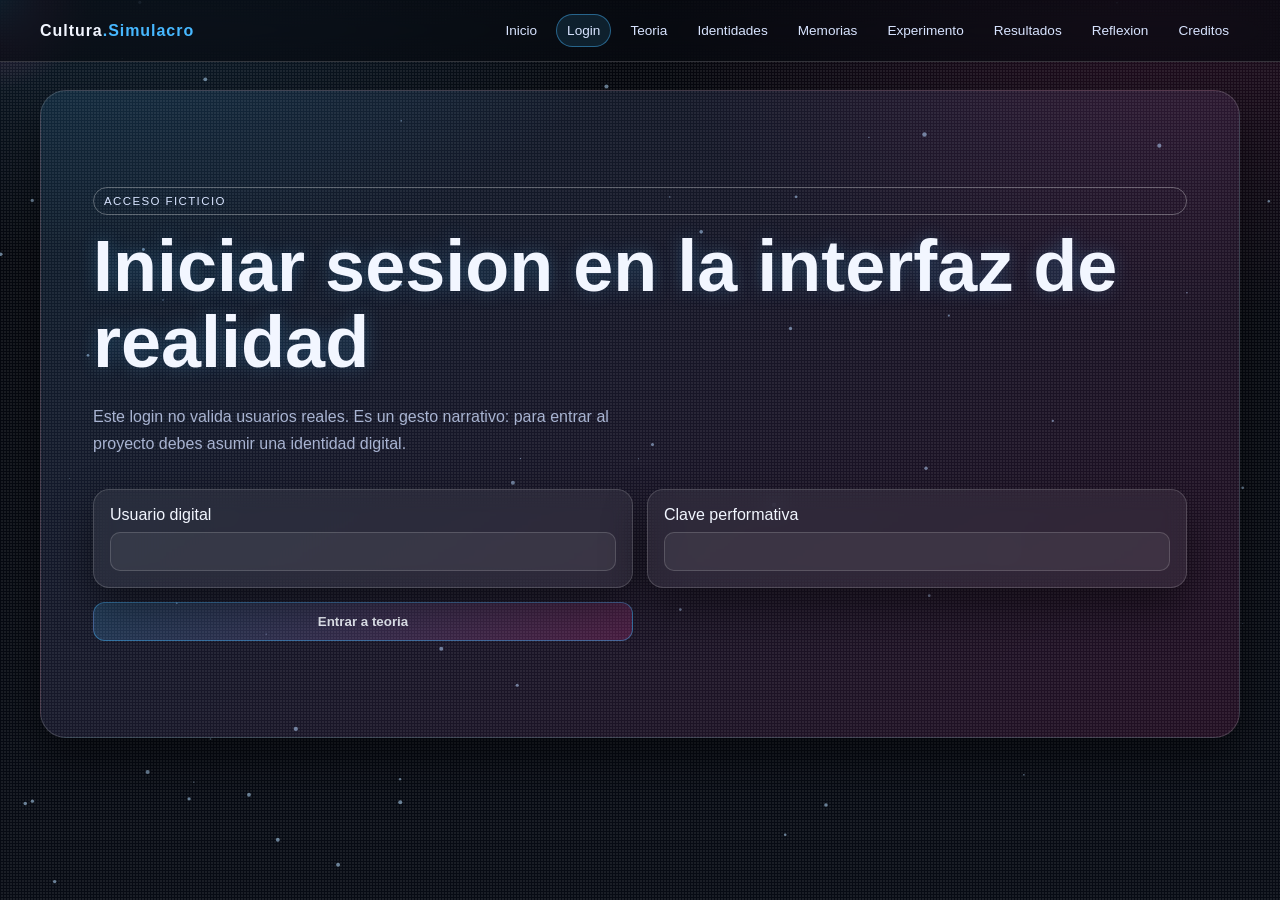
==== login.html @ affd8e9e "hola" ====
<!doctype html>
<html lang="es">
<head>
  <meta charset="utf-8">
  <meta name="viewport" content="width=device-width,initial-scale=1">
  <title>Cultura y Simulacro | Login</title>
  <link rel="stylesheet" href="css/style.css">
</head>
<body class="noise">
  <canvas id="particle-canvas"></canvas>
  <div class="cursor-glow"></div>
  <header class="topbar">
    <div class="topbar-inner">
      <div class="brand">Cultura<span>.Simulacro</span></div>
      <nav class="nav">
        <a href="index.html">Inicio</a><a href="login.html">Login</a><a href="teoria.html">Teoria</a><a href="identidades.html">Identidades</a><a href="memorias.html">Memorias</a><a href="experimento.html">Experimento</a><a href="resultados.html">Resultados</a><a href="reflexion.html">Reflexion</a><a href="creditos.html">Creditos</a>
      </nav>
    </div>
  </header>
  <main class="wrap">
    <section class="hero">
      <span class="kicker">Acceso ficticio</span>
      <h1>Iniciar sesion en la interfaz de realidad</h1>
      <p class="subtitle">Este login no valida usuarios reales. Es un gesto narrativo: para entrar al proyecto debes asumir una identidad digital.</p>
      <form id="fake-login" class="grid two" style="margin-top:16px">
        <label class="card">Usuario digital<br><input required style="margin-top:8px;width:100%;padding:11px;border-radius:10px;border:1px solid var(--line);background:rgba(255,255,255,.06);color:var(--text)"></label>
        <label class="card">Clave performativa<br><input type="password" required style="margin-top:8px;width:100%;padding:11px;border-radius:10px;border:1px solid var(--line);background:rgba(255,255,255,.06);color:var(--text)"></label>
        <button class="btn" type="submit">Entrar a teoria</button>
      </form>
    </section>
  </main>
  <script src="js/app.js"></script>
</body>
</html>
---- css/style.css ----
:root {
  --bg: #06080f;
  --bg-soft: #0d1220;
  --panel: rgba(255, 255, 255, 0.06);
  --line: rgba(255, 255, 255, 0.16);
  --text: #f2f6ff;
  --muted: #a9b4d2;
  --blue: #47b8ff;
  --magenta: #ff3ea8;
  --green: #3de3b3;
  --danger: #ff6d8f;
  --shadow: 0 20px 45px rgba(0, 0, 0, 0.45);
}

* { box-sizing: border-box; }
html { scroll-behavior: smooth; }
body {
  margin: 0;
  color: var(--text);
  font-family: Inter, "Segoe UI", Arial, sans-serif;
  background:
    radial-gradient(1100px 700px at 10% -10%, rgba(71, 184, 255, 0.17), transparent 50%),
    radial-gradient(1000px 650px at 90% 0%, rgba(255, 62, 168, 0.12), transparent 50%),
    linear-gradient(180deg, #05070d 0%, #070b14 100%);
  min-height: 100vh;
  overflow-x: hidden;
}

.noise::before {
  content: "";
  position: fixed;
  inset: 0;
  pointer-events: none;
  opacity: 0.08;
  background-image: radial-gradient(circle at 2px 2px, #fff 1px, transparent 0);
  background-size: 3px 3px;
  z-index: 1;
}

#particle-canvas {
  position: fixed;
  inset: 0;
  z-index: 0;
  pointer-events: none;
}

.cursor-glow {
  position: fixed;
  width: 180px;
  height: 180px;
  border-radius: 50%;
  background: radial-gradient(circle, rgba(71, 184, 255, 0.25), rgba(255, 62, 168, 0.1), transparent 70%);
  pointer-events: none;
  transform: translate(-50%, -50%);
  z-index: 2;
  mix-blend-mode: screen;
}

.loader {
  position: fixed;
  inset: 0;
  background: #05070d;
  display: grid;
  place-items: center;
  z-index: 99;
  transition: opacity 0.8s ease, visibility 0.8s ease;
}
.loader.hide { opacity: 0; visibility: hidden; }
.loader-card {
  border: 1px solid var(--line);
  background: linear-gradient(150deg, rgba(71, 184, 255, 0.08), rgba(255, 62, 168, 0.08));
  padding: 24px 28px;
  border-radius: 16px;
  box-shadow: var(--shadow);
  text-align: center;
}
.loader-title { margin: 0 0 8px; letter-spacing: .12em; text-transform: uppercase; }
.loader-sub { margin: 0; color: var(--muted); }
.loader-bar { margin-top: 12px; height: 6px; border-radius: 999px; overflow: hidden; background: rgba(255,255,255,.14);}
.loader-progress { height: 100%; width: 0; background: linear-gradient(90deg, var(--blue), var(--magenta)); animation: load 2s ease forwards; }
@keyframes load { to { width: 100%; } }

.topbar {
  position: sticky;
  top: 0;
  z-index: 10;
  backdrop-filter: blur(14px);
  border-bottom: 1px solid var(--line);
  background: rgba(5, 8, 15, 0.65);
}
.topbar-inner {
  width: min(1200px, 94vw);
  margin: 0 auto;
  display: flex;
  align-items: center;
  justify-content: space-between;
  gap: 16px;
  padding: 14px 0;
}
.brand { font-weight: 700; letter-spacing: .06em; }
.brand span { color: var(--blue); }
.nav {
  display: flex;
  flex-wrap: wrap;
  gap: 8px;
}
.nav a {
  color: #d8e4ff;
  text-decoration: none;
  font-size: .85rem;
  border: 1px solid transparent;
  padding: 8px 10px;
  border-radius: 999px;
  transition: .25s;
}
.nav a:hover, .nav a.active {
  border-color: rgba(71,184,255,.45);
  background: rgba(71,184,255,.12);
}

.wrap { width: min(1200px, 94vw); margin: 28px auto 70px; position: relative; z-index: 3; }
.hero {
  min-height: 72vh;
  border: 1px solid var(--line);
  border-radius: 26px;
  background: linear-gradient(145deg, rgba(71,184,255,.12), rgba(255,62,168,.11));
  box-shadow: var(--shadow);
  padding: clamp(24px, 5vw, 52px);
  display: grid;
  align-content: center;
}
.kicker {
  display: inline-block;
  text-transform: uppercase;
  letter-spacing: .12em;
  font-size: .72rem;
  border: 1px solid rgba(255,255,255,.3);
  border-radius: 999px;
  padding: 7px 10px;
  color: #d8e4ff;
}
h1 {
  margin: 14px 0 8px;
  font-size: clamp(2rem, 6vw, 4.5rem);
  line-height: 1.05;
  text-shadow: 0 0 18px rgba(71, 184, 255, 0.25);
}
.subtitle { max-width: 65ch; color: var(--muted); line-height: 1.65; }

.cta {
  margin-top: 22px;
  display: flex;
  gap: 10px;
  flex-wrap: wrap;
}
.btn {
  appearance: none;
  border: 1px solid rgba(71,184,255,.45);
  background: linear-gradient(140deg, rgba(71,184,255,.2), rgba(255,62,168,.2));
  color: var(--text);
  text-decoration: none;
  cursor: pointer;
  padding: 11px 15px;
  border-radius: 12px;
  font-weight: 600;
  transition: transform .2s, filter .2s, box-shadow .2s;
}
.btn:hover { transform: translateY(-2px); filter: brightness(1.1); box-shadow: 0 8px 20px rgba(71,184,255,.2);}
.btn.ghost { background: rgba(255,255,255,.04); border-color: rgba(255,255,255,.25); }

.grid {
  margin-top: 20px;
  display: grid;
  gap: 14px;
  grid-template-columns: repeat(3, minmax(0, 1fr));
}
.grid.two { grid-template-columns: repeat(2, minmax(0, 1fr)); }

.card {
  border: 1px solid var(--line);
  border-radius: 16px;
  background: var(--panel);
  box-shadow: var(--shadow);
  padding: 16px;
  backdrop-filter: blur(10px);
  transform: translateY(10px);
  opacity: 0;
  transition: opacity .7s ease, transform .7s ease, border-color .2s ease;
}
.card:hover { border-color: rgba(255,62,168,.45); }
.card.reveal { opacity: 1; transform: translateY(0); }
.card h3 { margin: 0 0 8px; }
.card p { margin: 0; color: var(--muted); line-height: 1.55; }

.timeline {
  margin-top: 18px;
  border-left: 2px solid rgba(71,184,255,.4);
  padding-left: 18px;
  display: grid;
  gap: 14px;
}
.timeline .item h4 { margin: 0 0 6px; color: #eaf3ff; }
.timeline .item p { margin: 0; color: var(--muted); }

.profile {
  border: 1px solid var(--line);
  border-radius: 16px;
  background: var(--panel);
  overflow: hidden;
}
.profile-head {
  padding: 14px;
  border-bottom: 1px solid var(--line);
}
.stats { display: flex; gap: 12px; color: #c8d3f2; font-size: .88rem; flex-wrap: wrap; }
.profile-meta { display: flex; gap: 12px; align-items: center; }
.follow-btn { margin-top: 8px; }
.avatar-wrap {
  width: 56px;
  height: 56px;
  border-radius: 50%;
  overflow: hidden;
  border: 1px solid var(--line);
  box-shadow: 0 0 20px rgba(71,184,255,.25);
}
.avatar { width: 100%; height: 100%; object-fit: cover; display: block; }
.posts {
  display: grid;
  grid-template-columns: repeat(3, minmax(0, 1fr));
  gap: 8px;
  padding: 10px;
}
.post {
  aspect-ratio: 1/1;
  border-radius: 10px;
  background: linear-gradient(145deg, rgba(71,184,255,.3), rgba(255,62,168,.25));
  overflow: hidden;
}
.post.warm { background: linear-gradient(145deg, rgba(255,190,120,.28), rgba(255,110,150,.2)); }
.post img { width: 100%; height: 100%; object-fit: cover; display: block; cursor: pointer; }
.ig-post { aspect-ratio: auto; padding: 0; background: rgba(6,10,20,.85); }
.ig-actions {
  display: flex;
  justify-content: space-between;
  align-items: center;
  padding: 8px;
  border-top: 1px solid var(--line);
}
.heart-btn {
  border-color: rgba(255, 62, 168, 0.55);
  color: #ffd6eb;
  min-width: 44px;
  text-align: center;
  font-size: 1rem;
  line-height: 1;
}
.heart-btn.liked { color: #ff3e63; border-color: rgba(255, 62, 99, 0.75); box-shadow: 0 0 14px rgba(255,62,99,.35); }
.heart-btn.like-burst { animation: heartPop .23s ease; }
@keyframes heartPop {
  0% { transform: scale(1); }
  50% { transform: scale(1.22); }
  100% { transform: scale(1); }
}
.like-count { color: #e8f0ff; font-size: .84rem; }
.ig-comments {
  padding: 0 8px 8px;
  max-height: 180px;
  overflow-y: auto;
}
.ig-news { padding: 0 8px 8px; color: #dce8ff; font-size: .8rem; line-height: 1.35; margin: 0; }
.ig-comments p { margin: 4px 0; color: #d8e4ff; font-size: .78rem; line-height: 1.3; }
.ig-comment-row { display: grid; grid-template-columns: 22px 1fr; gap: 6px; align-items: start; margin: 5px 0; }
.ig-comment-avatar { width: 22px; height: 22px; border-radius: 50%; object-fit: cover; border: 1px solid rgba(255,255,255,.2); }
.ig-comment-user { color: #ffffff; font-weight: 600; margin-right: 4px; }
.ig-caption { padding: 0 8px 8px; color: #d8e4ff; font-size: .8rem; line-height: 1.35; }
.ig-metrics { padding: 0 8px 8px; margin: 0; font-size: .78rem; }
.comment-form {
  display: grid;
  grid-template-columns: 1fr auto;
  gap: 6px;
  padding: 0 8px 8px;
}
.comment-form input {
  border-radius: 8px;
  border: 1px solid var(--line);
  background: rgba(255,255,255,.06);
  color: var(--text);
  padding: 7px 9px;
  font-size: .8rem;
}
.comment-form .btn { padding: 7px 9px; font-size: .78rem; }

.vote-panel {
  margin-top: 14px;
  border: 1px solid var(--line);
  border-radius: 14px;
  padding: 14px;
  background: rgba(0,0,0,.3);
}
.vote-panel p { margin: 0 0 8px; color: #dbe6ff; }

.memory-grid {
  margin-top: 16px;
  display: grid;
  gap: 12px;
  grid-template-columns: repeat(3, minmax(0, 1fr));
}
.memory {
  border: 1px solid var(--line);
  border-radius: 14px;
  background: rgba(255,255,255,.06);
  transform: rotate(var(--r, -1deg));
  padding: 10px;
}
.memory .shot {
  height: 140px;
  width: 100%;
  border-radius: 8px;
  object-fit: cover;
  margin-bottom: 8px;
}
.memory-vote-active {
  border-color: rgba(71, 184, 255, 0.8) !important;
  box-shadow: 0 0 0 1px rgba(71, 184, 255, 0.5), 0 0 16px rgba(71, 184, 255, 0.26);
}
.memory-vote-pop {
  animation: memoryPulse .26s ease;
}
@keyframes memoryPulse {
  0% { transform: scale(1) rotate(var(--r, 0deg)); }
  50% { transform: scale(1.015) rotate(var(--r, 0deg)); }
  100% { transform: scale(1) rotate(var(--r, 0deg)); }
}
.memory.revealed-true { border-color: rgba(61,227,179,.75); box-shadow: 0 0 18px rgba(61,227,179,.28); }
.memory.revealed-false { border-color: rgba(255,109,143,.75); box-shadow: 0 0 18px rgba(255,109,143,.28); }
.memory-reveal-box { margin-top: 14px; }
.reveal-overlay {
  margin-top: 10px;
  border: 1px solid rgba(255,255,255,.2);
  border-radius: 12px;
  background: linear-gradient(145deg, rgba(71,184,255,.1), rgba(255,62,168,.12));
  padding: 14px;
}
.memory h4 { margin: 0 0 4px; font-size: .95rem; }
.memory p { margin: 0; color: var(--muted); font-size: .9rem; }

.question { border: 1px solid var(--line); border-radius: 14px; padding: 12px; background: rgba(255,255,255,.03); margin-bottom: 10px; }
.option-row { display: flex; gap: 8px; flex-wrap: wrap; margin-top: 8px; }
.news-lab {
  margin-top: 12px;
  display: grid;
  grid-template-columns: repeat(2, minmax(0, 1fr));
  gap: 10px;
}
.news-item {
  border: 1px solid var(--line);
  border-radius: 12px;
  overflow: hidden;
  background: rgba(255,255,255,.04);
}
.news-image { height: 240px; background: rgba(255,255,255,.05); }
.news-image img { width: 100%; height: 100%; object-fit: cover; display: block; }
.news-copy { padding: 12px; }
.news-copy h4 { margin: 0 0 8px; font-size: 1rem; line-height: 1.35; }
.news-copy p { margin: 0 0 10px; color: var(--muted); font-size: .92rem; line-height: 1.5; }
.news-feedback { margin-top: 8px !important; font-size: .84rem !important; }
.progress-shell { margin-top: 10px; }
.news-item.news-correct { border-color: rgba(72,255,152,.7); box-shadow: 0 0 24px rgba(72,255,152,.25); }
.news-item.news-wrong { border-color: rgba(255,87,122,.8); box-shadow: 0 0 24px rgba(255,87,122,.28); animation: tinyGlitch .35s linear 2; }
.news-result-wrong { animation: tinyGlitch .35s linear 2; }
@keyframes tinyGlitch {
  0% { transform: translateX(0); }
  25% { transform: translateX(-2px); }
  50% { transform: translateX(2px); }
  75% { transform: translateX(-1px); }
  100% { transform: translateX(0); }
}
.ig-modal {
  position: fixed;
  inset: 0;
  z-index: 40;
  background: rgba(4,7,14,.82);
  display: grid;
  place-items: center;
  padding: 20px;
  opacity: 0;
  transform: scale(0.98);
  transition: opacity .22s ease, transform .22s ease;
}
.ig-modal.show {
  opacity: 1;
  transform: scale(1);
}
.ig-modal-card {
  width: min(980px, 95vw);
  border: 1px solid var(--line);
  border-radius: 16px;
  background: rgba(7,12,24,.96);
  padding: 14px;
}
.ig-modal-grid {
  margin-top: 8px;
  display: grid;
  grid-template-columns: 1.1fr 1fr;
  gap: 12px;
}
.ig-modal-grid img {
  width: 100%;
  max-height: 70vh;
  object-fit: cover;
  border-radius: 12px;
}

.bar {
  background: rgba(255,255,255,.1);
  border-radius: 999px;
  height: 14px;
  overflow: hidden;
  margin-bottom: 10px;
}
.bar span {
  display: block;
  height: 100%;
  width: 0;
  background: linear-gradient(90deg, var(--blue), var(--magenta));
  transition: width 1.3s ease;
}

.big-quote {
  margin: 24px 0;
  font-size: clamp(1.4rem, 3vw, 2.6rem);
  line-height: 1.25;
  color: #edf4ff;
  text-align: center;
}

.credits li { margin-bottom: 8px; color: #d7e2ff; }
.muted { color: var(--muted); }
.hidden { display: none; }

.glitch {
  position: relative;
  display: inline-block;
}
.glitch::before,
.glitch::after {
  content: attr(data-text);
  position: absolute;
  left: 0;
  top: 0;
  width: 100%;
  overflow: hidden;
  clip-path: inset(0 0 0 0);
}
.glitch::before {
  transform: translate(2px, 0);
  color: rgba(71,184,255,.7);
  animation: glitch1 2.5s infinite linear alternate-reverse;
}
.glitch::after {
  transform: translate(-2px, 0);
  color: rgba(255,62,168,.7);
  animation: glitch2 2.1s infinite linear alternate-reverse;
}
@keyframes glitch1 {
  0% { clip-path: inset(10% 0 80% 0); }
  50% { clip-path: inset(40% 0 20% 0); }
  100% { clip-path: inset(85% 0 2% 0); }
}
@keyframes glitch2 {
  0% { clip-path: inset(70% 0 10% 0); }
  50% { clip-path: inset(20% 0 50% 0); }
  100% { clip-path: inset(5% 0 85% 0); }
}

footer {
  margin-top: 28px;
  color: #a5b2d0;
  font-size: .9rem;
  text-align: center;
}

@media (max-width: 980px) {
  .grid, .grid.two, .posts, .memory-grid, .news-lab { grid-template-columns: 1fr; }
  .topbar-inner { align-items: flex-start; flex-direction: column; }
  .ig-modal-grid { grid-template-columns: 1fr; }
  .hero { min-height: 42vh; padding: 18px; }
  .wrap { width: min(1200px, 96vw); }
  .news-image { height: 180px; }
  .ig-comments { max-height: 220px; }
}
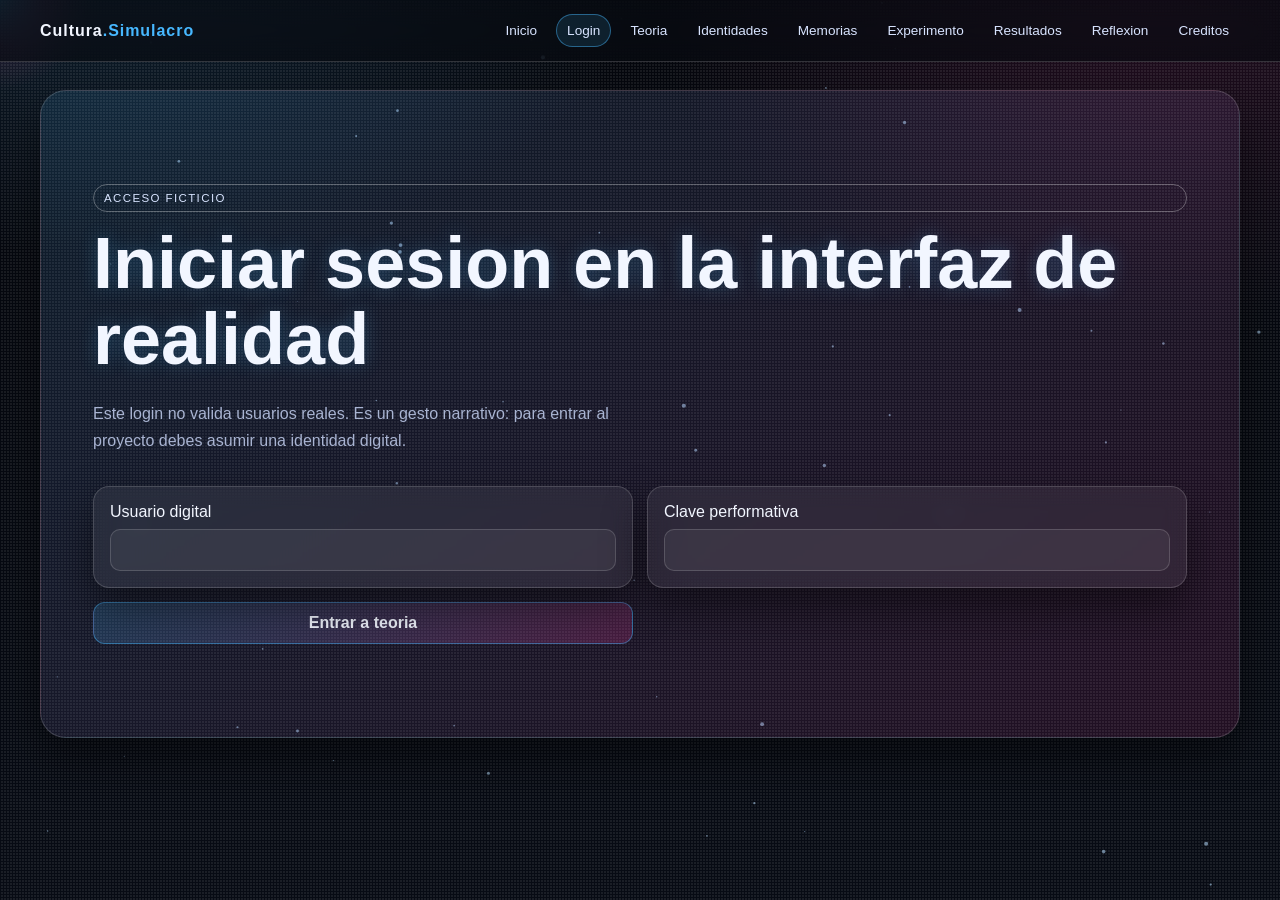
==== commit ce92880e: "arreglos" ====
--- a/login.html
+++ b/login.html
@@ -23,8 +23,8 @@
       <h1>Iniciar sesion en la interfaz de realidad</h1>
       <p class="subtitle">Este login no valida usuarios reales. Es un gesto narrativo: para entrar al proyecto debes asumir una identidad digital.</p>
       <form id="fake-login" class="grid two" style="margin-top:16px">
-        <label class="card">Usuario digital<br><input required style="margin-top:8px;width:100%;padding:11px;border-radius:10px;border:1px solid var(--line);background:rgba(255,255,255,.06);color:var(--text)"></label>
-        <label class="card">Clave performativa<br><input type="password" required style="margin-top:8px;width:100%;padding:11px;border-radius:10px;border:1px solid var(--line);background:rgba(255,255,255,.06);color:var(--text)"></label>
+        <label class="card">Usuario digital<br><input class="form-field" required></label>
+        <label class="card">Clave performativa<br><input class="form-field" type="password" required></label>
         <button class="btn" type="submit">Entrar a teoria</button>
       </form>
     </section>
--- a/css/style.css
+++ b/css/style.css
@@ -13,7 +13,10 @@
 }
 
 * { box-sizing: border-box; }
-html { scroll-behavior: smooth; }
+html { scroll-behavior: smooth; -webkit-text-size-adjust: 100%; }
+img, video { max-width: 100%; height: auto; }
+input, textarea, select, button { font: inherit; }
+input, textarea, select { max-width: 100%; }
 body {
   margin: 0;
   color: var(--text);
@@ -174,6 +177,7 @@
   gap: 14px;
   grid-template-columns: repeat(3, minmax(0, 1fr));
 }
+.grid > *, .news-lab > *, .memory-grid > *, .posts > * { min-width: 0; }
 .grid.two { grid-template-columns: repeat(2, minmax(0, 1fr)); }
 
 .card {
@@ -345,6 +349,10 @@
 .memory p { margin: 0; color: var(--muted); font-size: .9rem; }
 
 .question { border: 1px solid var(--line); border-radius: 14px; padding: 12px; background: rgba(255,255,255,.03); margin-bottom: 10px; }
+.question-intro { margin: 0 0 14px; line-height: 1.55; }
+.question-hint { margin: 8px 0 0; font-size: .88rem; line-height: 1.5; }
+.question-prompt { margin: 10px 0 0; color: #e8f0ff; font-size: .94rem; line-height: 1.45; }
+.question .option-row label { line-height: 1.4; }
 .option-row { display: flex; gap: 8px; flex-wrap: wrap; margin-top: 8px; }
 .news-lab {
   margin-top: 12px;
@@ -364,6 +372,34 @@
 .news-copy h4 { margin: 0 0 8px; font-size: 1rem; line-height: 1.35; }
 .news-copy p { margin: 0 0 10px; color: var(--muted); font-size: .92rem; line-height: 1.5; }
 .news-feedback { margin-top: 8px !important; font-size: .84rem !important; }
+.news-feedback-rich { line-height: 1.45; }
+.news-feedback-detail { display: block; margin-top: 8px; line-height: 1.5; word-break: break-word; overflow-wrap: anywhere; }
+.memory-reveal-list { margin: 8px 0 0 18px; padding: 0; }
+.memory-reveal-list li { margin-bottom: 12px; }
+.reveal-overlay h4 { color: var(--accent, #7ec8ff); }
+.reveal-overlay { overflow-wrap: anywhere; word-break: break-word; }
+.form-field {
+  width: 100%;
+  margin-top: 8px;
+  padding: 11px;
+  border-radius: 10px;
+  border: 1px solid var(--line);
+  background: rgba(255,255,255,.06);
+  color: var(--text);
+}
+.jury-textarea {
+  width: 100%;
+  min-height: 160px;
+  padding: 10px;
+  border-radius: 10px;
+  border: 1px solid var(--line);
+  background: rgba(255,255,255,.06);
+  color: var(--text);
+  resize: vertical;
+}
+.news-verdict { display: inline-block; margin: 6px 0 4px; font-size: .82rem; }
+.news-verdict-ok { color: #6dffb0; }
+.news-verdict-bad { color: #ff8aa8; }
 .progress-shell { margin-top: 10px; }
 .news-item.news-correct { border-color: rgba(72,255,152,.7); box-shadow: 0 0 24px rgba(72,255,152,.25); }
 .news-item.news-wrong { border-color: rgba(255,87,122,.8); box-shadow: 0 0 24px rgba(255,87,122,.28); animation: tinyGlitch .35s linear 2; }
@@ -481,11 +517,62 @@
 }
 
 @media (max-width: 980px) {
-  .grid, .grid.two, .posts, .memory-grid, .news-lab { grid-template-columns: 1fr; }
+  .grid, .grid.two, .memory-grid, .news-lab { grid-template-columns: 1fr; }
+  .posts { grid-template-columns: repeat(2, minmax(0, 1fr)); }
   .topbar-inner { align-items: flex-start; flex-direction: column; }
   .ig-modal-grid { grid-template-columns: 1fr; }
   .hero { min-height: 42vh; padding: 18px; }
-  .wrap { width: min(1200px, 96vw); }
+  .wrap { width: min(1200px, 96vw); margin-bottom: 48px; }
   .news-image { height: 180px; }
   .ig-comments { max-height: 220px; }
 }
+
+@media (max-width: 640px) {
+  .wrap { width: min(1200px, 92vw); margin-top: 20px; }
+  .topbar-inner { padding: 12px 0; gap: 10px; }
+  .nav {
+    width: 100%;
+    flex-wrap: nowrap;
+    overflow-x: auto;
+    -webkit-overflow-scrolling: touch;
+    scrollbar-width: thin;
+    padding-bottom: 4px;
+  }
+  .nav a { flex-shrink: 0; white-space: nowrap; }
+  .posts { grid-template-columns: 1fr; }
+  .profile-meta { flex-direction: column; align-items: flex-start; }
+  .stats { font-size: .82rem; }
+  .news-copy h4 { font-size: .95rem; }
+  .news-copy .option-row .btn,
+  .memory-controls .option-row .btn { flex: 1 1 calc(50% - 4px); min-width: 0; font-size: .82rem; padding: 10px 8px; }
+  .comment-form { grid-template-columns: 1fr; }
+  .comment-form .btn { width: 100%; }
+  .ig-modal { padding: 12px; align-items: flex-end; }
+  .ig-modal-card { max-height: 92vh; overflow-y: auto; width: 100%; }
+  .ig-modal-grid img { max-height: 42vh; }
+  .memory-reveal-list { margin-left: 16px; padding-right: 2px; }
+  .cursor-glow { display: none; }
+}
+
+@media (max-width: 480px) {
+  .hero { min-height: auto; border-radius: 18px; }
+  h1 { font-size: clamp(1.65rem, 9vw, 2.5rem); }
+  .nav a { font-size: .76rem; padding: 6px 8px; }
+  .cta { flex-direction: column; }
+  .cta .btn { width: 100%; text-align: center; }
+  .vote-panel .option-row .btn { flex: 1 1 100%; }
+  .option-row label { flex: 1 1 100%; }
+  .news-image { height: 150px; }
+  .big-quote { font-size: clamp(1.15rem, 5vw, 1.6rem); padding: 0 4px; }
+}
+
+@media (hover: none), (pointer: coarse) {
+  .cursor-glow { display: none; }
+}
+
+@media (prefers-reduced-motion: reduce) {
+  html { scroll-behavior: auto; }
+  .card, .ig-modal, .loader { transition: none; }
+  .glitch::before, .glitch::after { animation: none; }
+  .news-item.news-wrong, .news-result-wrong { animation: none; }
+}
